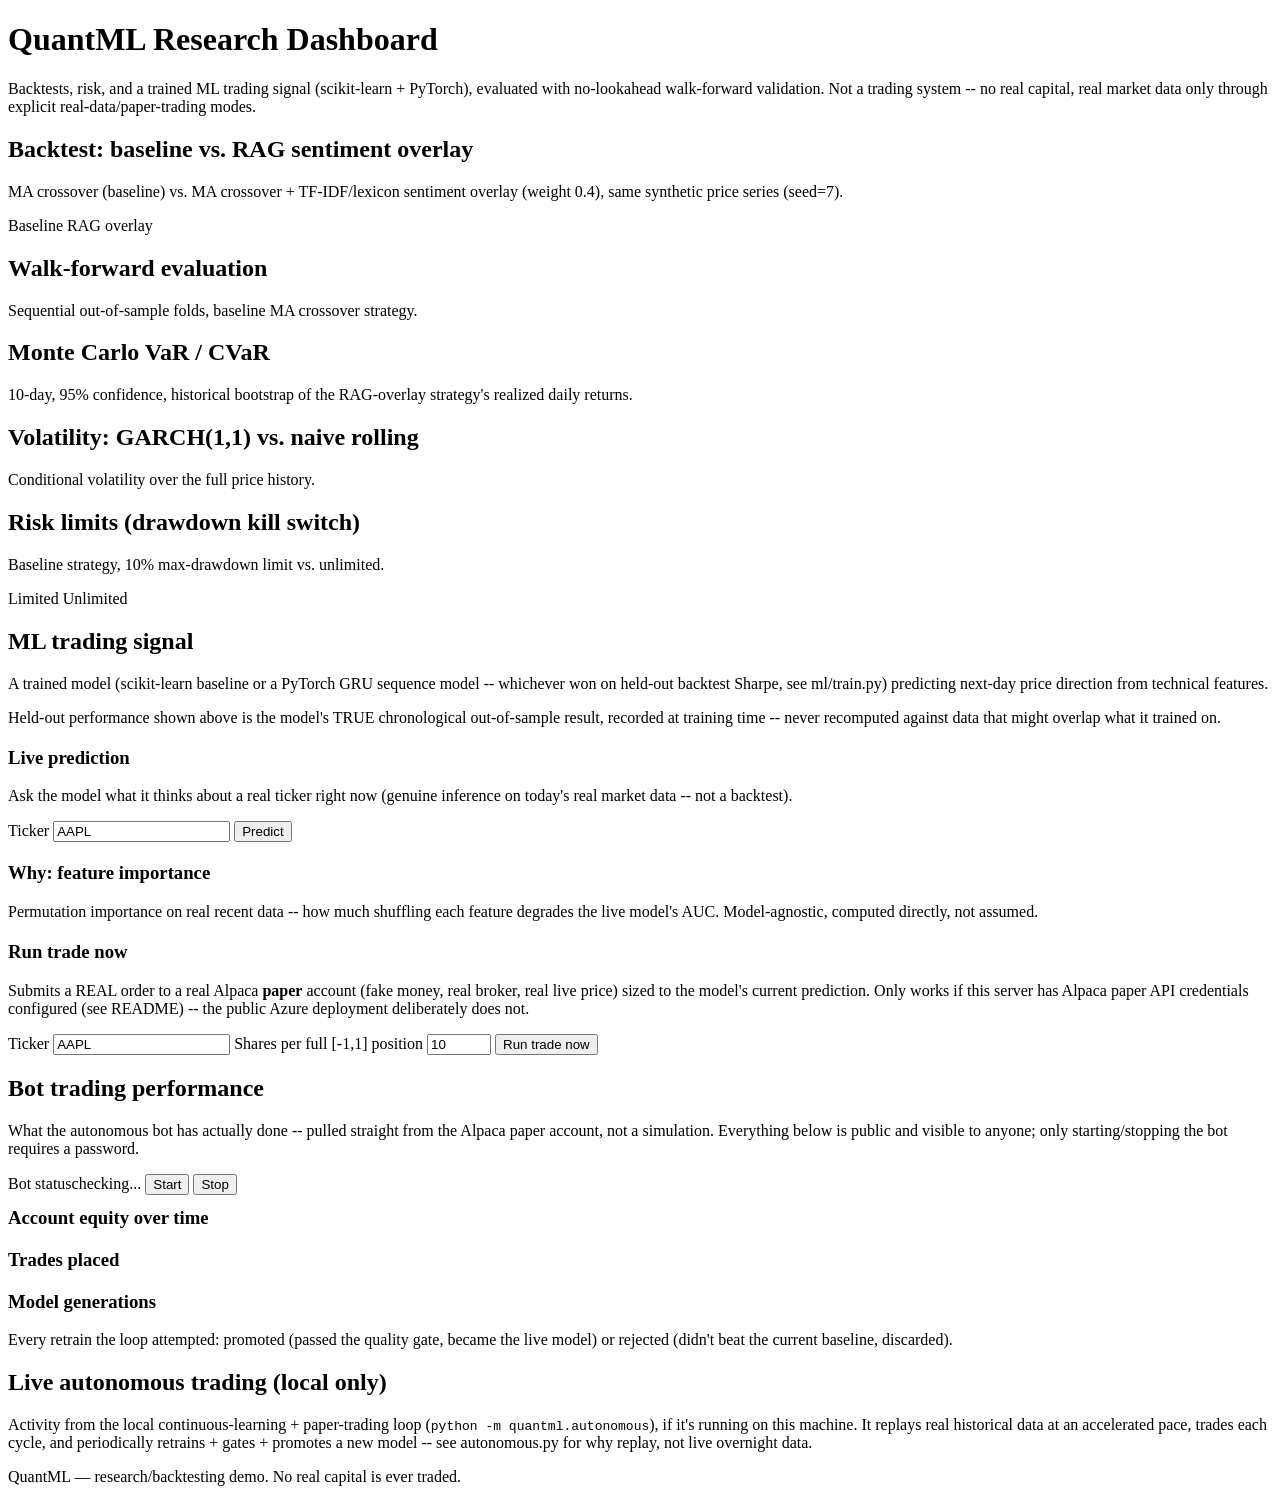
==== python/quantml/web/static/index.html @ da44633f "Add password-gated bot control + a real Azure trader deployment Auth (HTTP Basic, DASHBOARD_USERNAME" ====
<!doctype html>
<html lang="en">
<head>
  <meta charset="utf-8" />
  <meta name="viewport" content="width=device-width, initial-scale=1" />
  <title>QuantML Dashboard</title>
  <link rel="stylesheet" href="/static/style.css" />
</head>
<body>
  <header>
    <h1>QuantML Research Dashboard</h1>
    <p>Backtests, risk, and a trained ML trading signal (scikit-learn + PyTorch), evaluated with no-lookahead walk-forward validation. Not a trading system -- no real capital, real market data only through explicit real-data/paper-trading modes.</p>
  </header>

  <main>
    <section class="panel" id="panel-backtest">
      <h2>Backtest: baseline vs. RAG sentiment overlay</h2>
      <p class="sub">MA crossover (baseline) vs. MA crossover + TF-IDF/lexicon sentiment overlay (weight 0.4), same synthetic price series (seed=7).</p>
      <div class="legend">
        <span><i class="swatch" style="background:var(--accent)"></i>Baseline</span>
        <span><i class="swatch" style="background:var(--accent2)"></i>RAG overlay</span>
      </div>
      <div class="chart-wrap" id="backtest-chart"></div>
      <div id="backtest-stats-baseline" class="stat-row"></div>
      <div id="backtest-stats-overlay" class="stat-row"></div>
    </section>

    <section class="panel" id="panel-walkforward">
      <h2>Walk-forward evaluation</h2>
      <p class="sub">Sequential out-of-sample folds, baseline MA crossover strategy.</p>
      <div class="chart-wrap" id="wf-chart"></div>
      <div id="wf-stats" class="stat-row"></div>
    </section>

    <section class="panel" id="panel-var">
      <h2>Monte Carlo VaR / CVaR</h2>
      <p class="sub">10-day, 95% confidence, historical bootstrap of the RAG-overlay strategy's realized daily returns.</p>
      <div id="var-stats" class="stat-row"></div>
    </section>

    <section class="panel" id="panel-vol">
      <h2>Volatility: GARCH(1,1) vs. naive rolling</h2>
      <p class="sub">Conditional volatility over the full price history.</p>
      <div class="chart-wrap" id="vol-chart"></div>
      <div id="vol-stats" class="stat-row"></div>
    </section>

    <section class="panel" id="panel-risklimits">
      <h2>Risk limits (drawdown kill switch)</h2>
      <p class="sub">Baseline strategy, 10% max-drawdown limit vs. unlimited.</p>
      <div class="legend">
        <span><i class="swatch" style="background:var(--accent)"></i>Limited</span>
        <span><i class="swatch" style="background:var(--accent2)"></i>Unlimited</span>
      </div>
      <div class="chart-wrap" id="risk-chart"></div>
      <p class="note" id="risk-note"></p>
    </section>

    <section class="panel" id="panel-ml">
      <h2>ML trading signal</h2>
      <p class="sub">A trained model (scikit-learn baseline or a PyTorch GRU sequence model -- whichever won on held-out backtest Sharpe, see ml/train.py) predicting next-day price direction from technical features.</p>
      <div id="ml-meta" class="stat-row"></div>
      <div id="ml-stats" class="stat-row"></div>
      <p class="note">Held-out performance shown above is the model's TRUE chronological out-of-sample result, recorded at training time -- never recomputed against data that might overlap what it trained on.</p>

      <h3 style="margin-top:20px">Live prediction</h3>
      <p class="sub">Ask the model what it thinks about a real ticker right now (genuine inference on today's real market data -- not a backtest).</p>
      <form class="ml-form" id="ml-form">
        <label>Ticker
          <input type="text" id="ml-ticker" value="AAPL" required />
        </label>
        <button type="submit">Predict</button>
      </form>
      <div id="ml-predict-result" class="stat-row"></div>

      <h3 style="margin-top:20px">Why: feature importance</h3>
      <p class="sub">Permutation importance on real recent data -- how much shuffling each feature degrades the live model's AUC. Model-agnostic, computed directly, not assumed.</p>
      <div class="chart-wrap" id="explain-chart"></div>

      <h3 style="margin-top:20px">Run trade now</h3>
      <p class="sub">Submits a REAL order to a real Alpaca <strong>paper</strong> account (fake money, real broker, real live price) sized to the model's current prediction. Only works if this server has Alpaca paper API credentials configured (see README) -- the public Azure deployment deliberately does not.</p>
      <form class="ml-form" id="trade-form">
        <label>Ticker
          <input type="text" id="trade-ticker" value="AAPL" required />
        </label>
        <label>Shares per full [-1,1] position
          <input type="number" id="trade-qty" value="10" min="1" max="1000" />
        </label>
        <button type="submit">Run trade now</button>
      </form>
      <div id="trade-result" class="stat-row"></div>
    </section>

    <section class="panel" id="panel-bot-performance">
      <h2>Bot trading performance</h2>
      <p class="sub">What the autonomous bot has actually done -- pulled straight from the Alpaca paper account, not a simulation. Everything below is public and visible to anyone; only starting/stopping the bot requires a password.</p>

      <div class="stat-row" id="bot-control">
        <span id="bot-status-tile" class="stat-tile"><span class="label">Bot status</span><span class="value">checking...</span></span>
        <button id="bot-start-btn" type="button">Start</button>
        <button id="bot-stop-btn" type="button" class="secondary">Stop</button>
      </div>
      <div id="bot-control-note" class="note"></div>

      <h3 style="margin-top:12px">Account equity over time</h3>
      <div class="chart-wrap" id="equity-chart"></div>
      <div id="equity-stats" class="stat-row"></div>

      <h3 style="margin-top:20px">Trades placed</h3>
      <div id="trades-table"></div>

      <h3 style="margin-top:20px">Model generations</h3>
      <p class="sub">Every retrain the loop attempted: promoted (passed the quality gate, became the live model) or rejected (didn't beat the current baseline, discarded).</p>
      <div id="generations-table"></div>
    </section>

    <section class="panel" id="panel-autonomous">
      <h2>Live autonomous trading (local only)</h2>
      <p class="sub">Activity from the local continuous-learning + paper-trading loop (<code>python -m quantml.autonomous</code>), if it's running on this machine. It replays real historical data at an accelerated pace, trades each cycle, and periodically retrains + gates + promotes a new model -- see autonomous.py for why replay, not live overnight data.</p>
      <div id="autonomous-activity"></div>
    </section>
  </main>

  <footer>QuantML &mdash; research/backtesting demo. No real capital is ever traded.</footer>

  <script src="/static/app.js"></script>
</body>
</html>
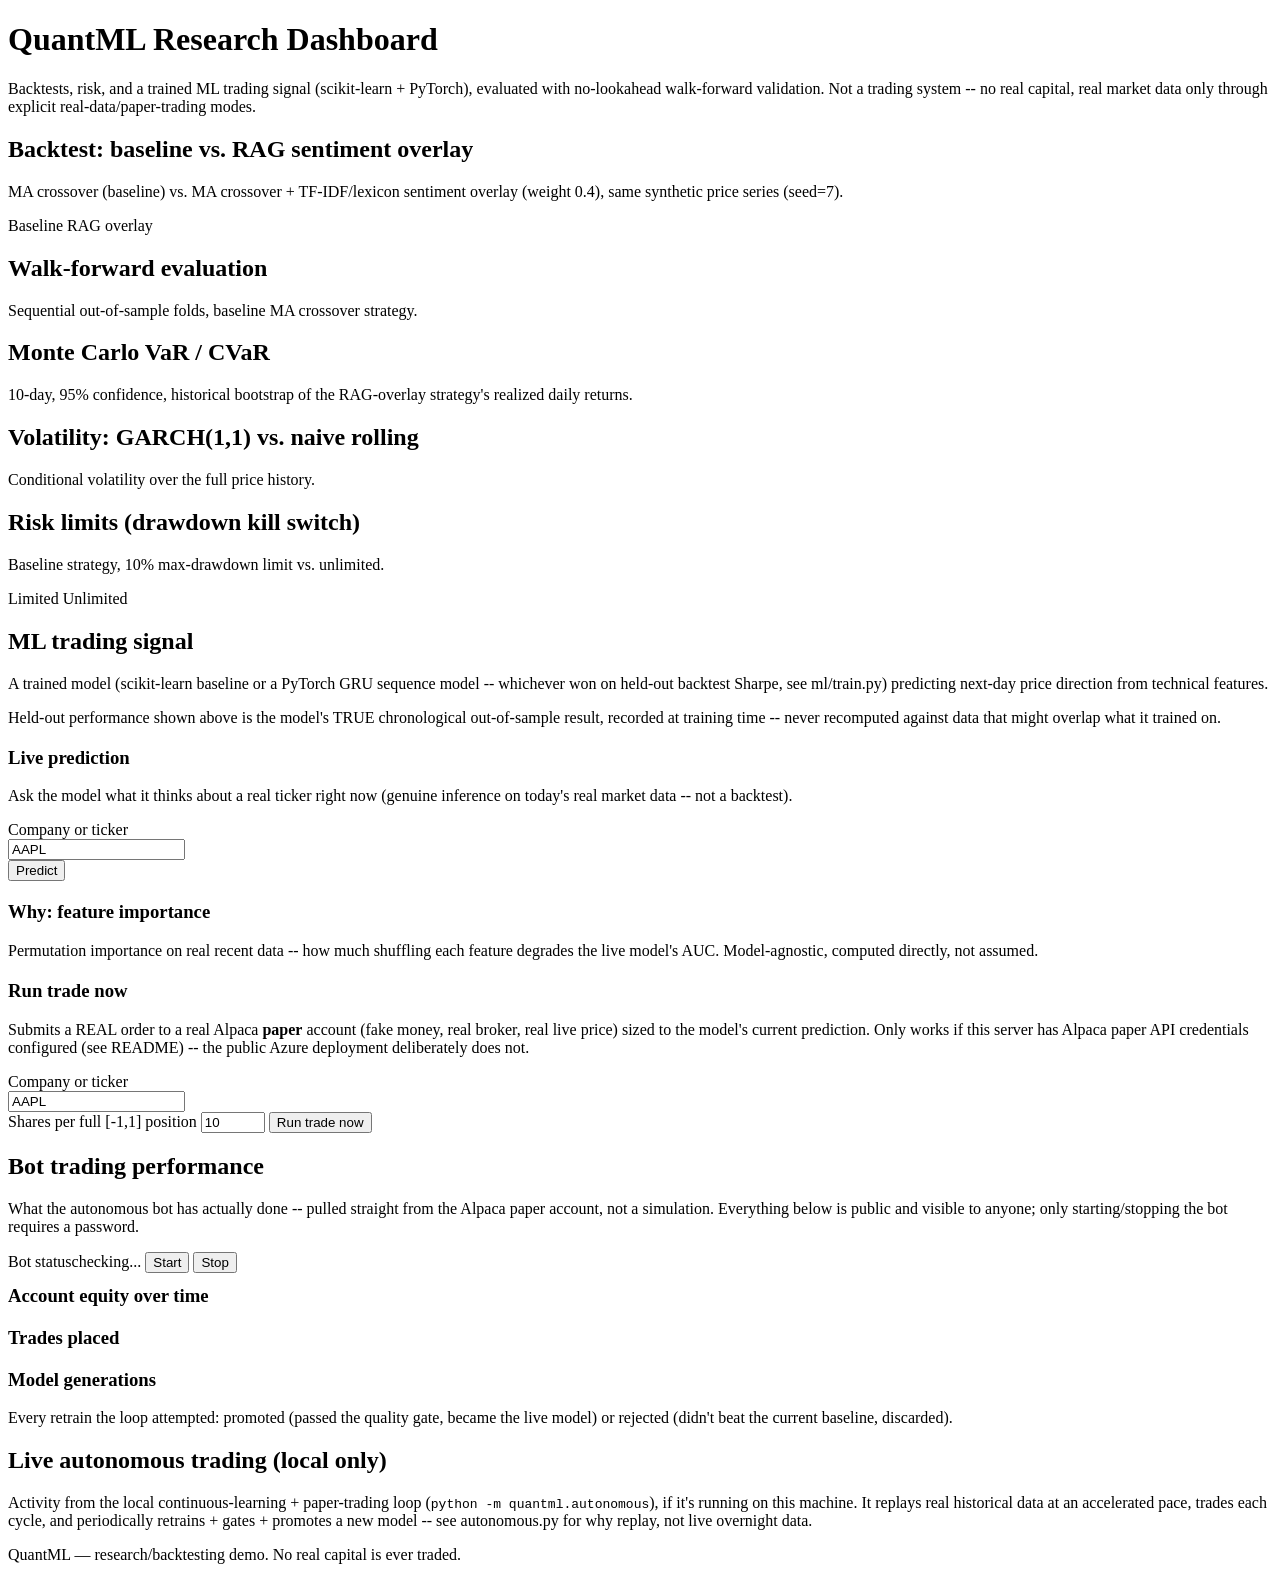
==== commit f5b62fc3: "Add company-name ticker search so users don't need to know symbols data.py::search_tickers() wraps y" ====
--- a/python/quantml/web/static/index.html
+++ b/python/quantml/web/static/index.html
@@ -66,8 +66,11 @@
       <h3 style="margin-top:20px">Live prediction</h3>
       <p class="sub">Ask the model what it thinks about a real ticker right now (genuine inference on today's real market data -- not a backtest).</p>
       <form class="ml-form" id="ml-form">
-        <label>Ticker
-          <input type="text" id="ml-ticker" value="AAPL" required />
+        <label>Company or ticker
+          <div class="ticker-autocomplete">
+            <input type="text" id="ml-ticker" value="AAPL" placeholder="e.g. Apple or AAPL" autocomplete="off" required />
+            <div class="ac-results" id="ml-ticker-results"></div>
+          </div>
         </label>
         <button type="submit">Predict</button>
       </form>
@@ -80,8 +83,11 @@
       <h3 style="margin-top:20px">Run trade now</h3>
       <p class="sub">Submits a REAL order to a real Alpaca <strong>paper</strong> account (fake money, real broker, real live price) sized to the model's current prediction. Only works if this server has Alpaca paper API credentials configured (see README) -- the public Azure deployment deliberately does not.</p>
       <form class="ml-form" id="trade-form">
-        <label>Ticker
-          <input type="text" id="trade-ticker" value="AAPL" required />
+        <label>Company or ticker
+          <div class="ticker-autocomplete">
+            <input type="text" id="trade-ticker" value="AAPL" placeholder="e.g. Apple or AAPL" autocomplete="off" required />
+            <div class="ac-results" id="trade-ticker-results"></div>
+          </div>
         </label>
         <label>Shares per full [-1,1] position
           <input type="number" id="trade-qty" value="10" min="1" max="1000" />
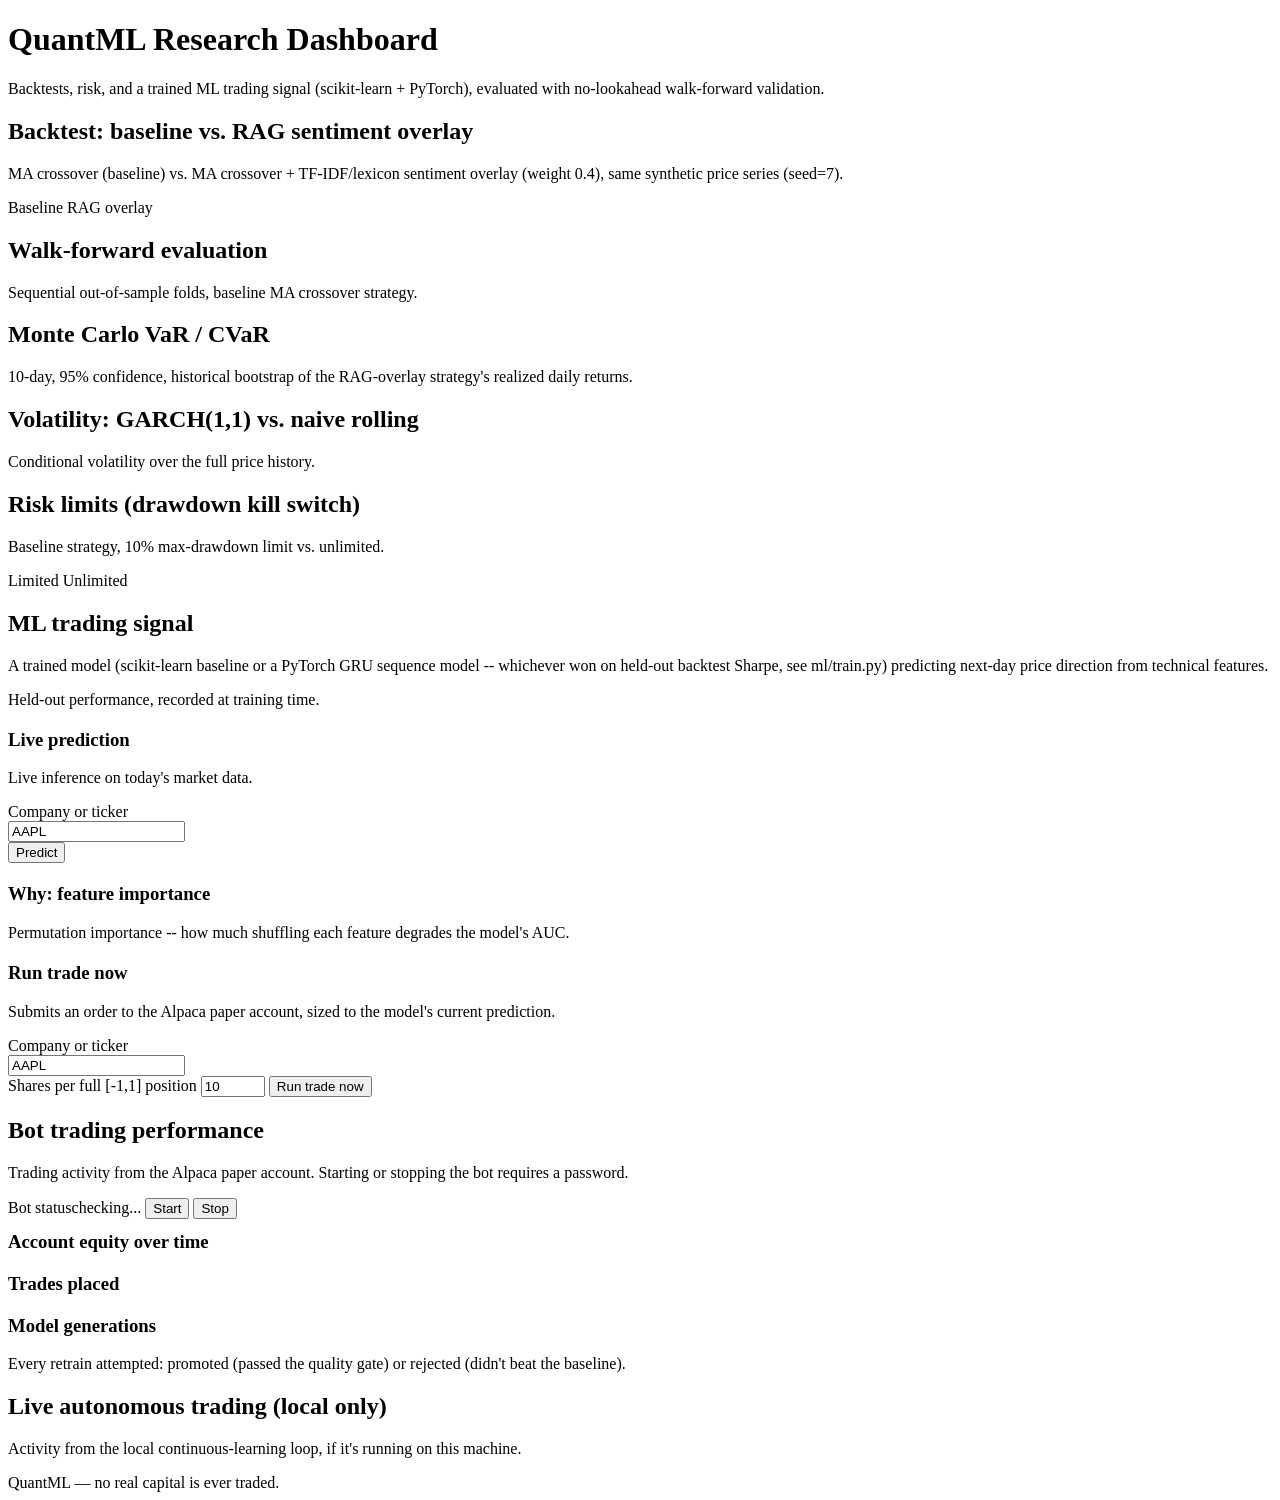
==== commit ee4c3fd9: "Dashboard copy: cut disclaimer/explainer language Removed "Not a trading system", "REAL"/"genuine"/"" ====
--- a/python/quantml/web/static/index.html
+++ b/python/quantml/web/static/index.html
@@ -9,7 +9,7 @@
 <body>
   <header>
     <h1>QuantML Research Dashboard</h1>
-    <p>Backtests, risk, and a trained ML trading signal (scikit-learn + PyTorch), evaluated with no-lookahead walk-forward validation. Not a trading system -- no real capital, real market data only through explicit real-data/paper-trading modes.</p>
+    <p>Backtests, risk, and a trained ML trading signal (scikit-learn + PyTorch), evaluated with no-lookahead walk-forward validation.</p>
   </header>
 
   <main>
@@ -61,10 +61,10 @@
       <p class="sub">A trained model (scikit-learn baseline or a PyTorch GRU sequence model -- whichever won on held-out backtest Sharpe, see ml/train.py) predicting next-day price direction from technical features.</p>
       <div id="ml-meta" class="stat-row"></div>
       <div id="ml-stats" class="stat-row"></div>
-      <p class="note">Held-out performance shown above is the model's TRUE chronological out-of-sample result, recorded at training time -- never recomputed against data that might overlap what it trained on.</p>
+      <p class="note">Held-out performance, recorded at training time.</p>
 
       <h3 style="margin-top:20px">Live prediction</h3>
-      <p class="sub">Ask the model what it thinks about a real ticker right now (genuine inference on today's real market data -- not a backtest).</p>
+      <p class="sub">Live inference on today's market data.</p>
       <form class="ml-form" id="ml-form">
         <label>Company or ticker
           <div class="ticker-autocomplete">
@@ -77,11 +77,11 @@
       <div id="ml-predict-result" class="stat-row"></div>
 
       <h3 style="margin-top:20px">Why: feature importance</h3>
-      <p class="sub">Permutation importance on real recent data -- how much shuffling each feature degrades the live model's AUC. Model-agnostic, computed directly, not assumed.</p>
+      <p class="sub">Permutation importance -- how much shuffling each feature degrades the model's AUC.</p>
       <div class="chart-wrap" id="explain-chart"></div>
 
       <h3 style="margin-top:20px">Run trade now</h3>
-      <p class="sub">Submits a REAL order to a real Alpaca <strong>paper</strong> account (fake money, real broker, real live price) sized to the model's current prediction. Only works if this server has Alpaca paper API credentials configured (see README) -- the public Azure deployment deliberately does not.</p>
+      <p class="sub">Submits an order to the Alpaca paper account, sized to the model's current prediction.</p>
       <form class="ml-form" id="trade-form">
         <label>Company or ticker
           <div class="ticker-autocomplete">
@@ -99,7 +99,7 @@
 
     <section class="panel" id="panel-bot-performance">
       <h2>Bot trading performance</h2>
-      <p class="sub">What the autonomous bot has actually done -- pulled straight from the Alpaca paper account, not a simulation. Everything below is public and visible to anyone; only starting/stopping the bot requires a password.</p>
+      <p class="sub">Trading activity from the Alpaca paper account. Starting or stopping the bot requires a password.</p>
 
       <div class="stat-row" id="bot-control">
         <span id="bot-status-tile" class="stat-tile"><span class="label">Bot status</span><span class="value">checking...</span></span>
@@ -116,18 +116,18 @@
       <div id="trades-table"></div>
 
       <h3 style="margin-top:20px">Model generations</h3>
-      <p class="sub">Every retrain the loop attempted: promoted (passed the quality gate, became the live model) or rejected (didn't beat the current baseline, discarded).</p>
+      <p class="sub">Every retrain attempted: promoted (passed the quality gate) or rejected (didn't beat the baseline).</p>
       <div id="generations-table"></div>
     </section>
 
     <section class="panel" id="panel-autonomous">
       <h2>Live autonomous trading (local only)</h2>
-      <p class="sub">Activity from the local continuous-learning + paper-trading loop (<code>python -m quantml.autonomous</code>), if it's running on this machine. It replays real historical data at an accelerated pace, trades each cycle, and periodically retrains + gates + promotes a new model -- see autonomous.py for why replay, not live overnight data.</p>
+      <p class="sub">Activity from the local continuous-learning loop, if it's running on this machine.</p>
       <div id="autonomous-activity"></div>
     </section>
   </main>
 
-  <footer>QuantML &mdash; research/backtesting demo. No real capital is ever traded.</footer>
+  <footer>QuantML &mdash; no real capital is ever traded.</footer>
 
   <script src="/static/app.js"></script>
 </body>
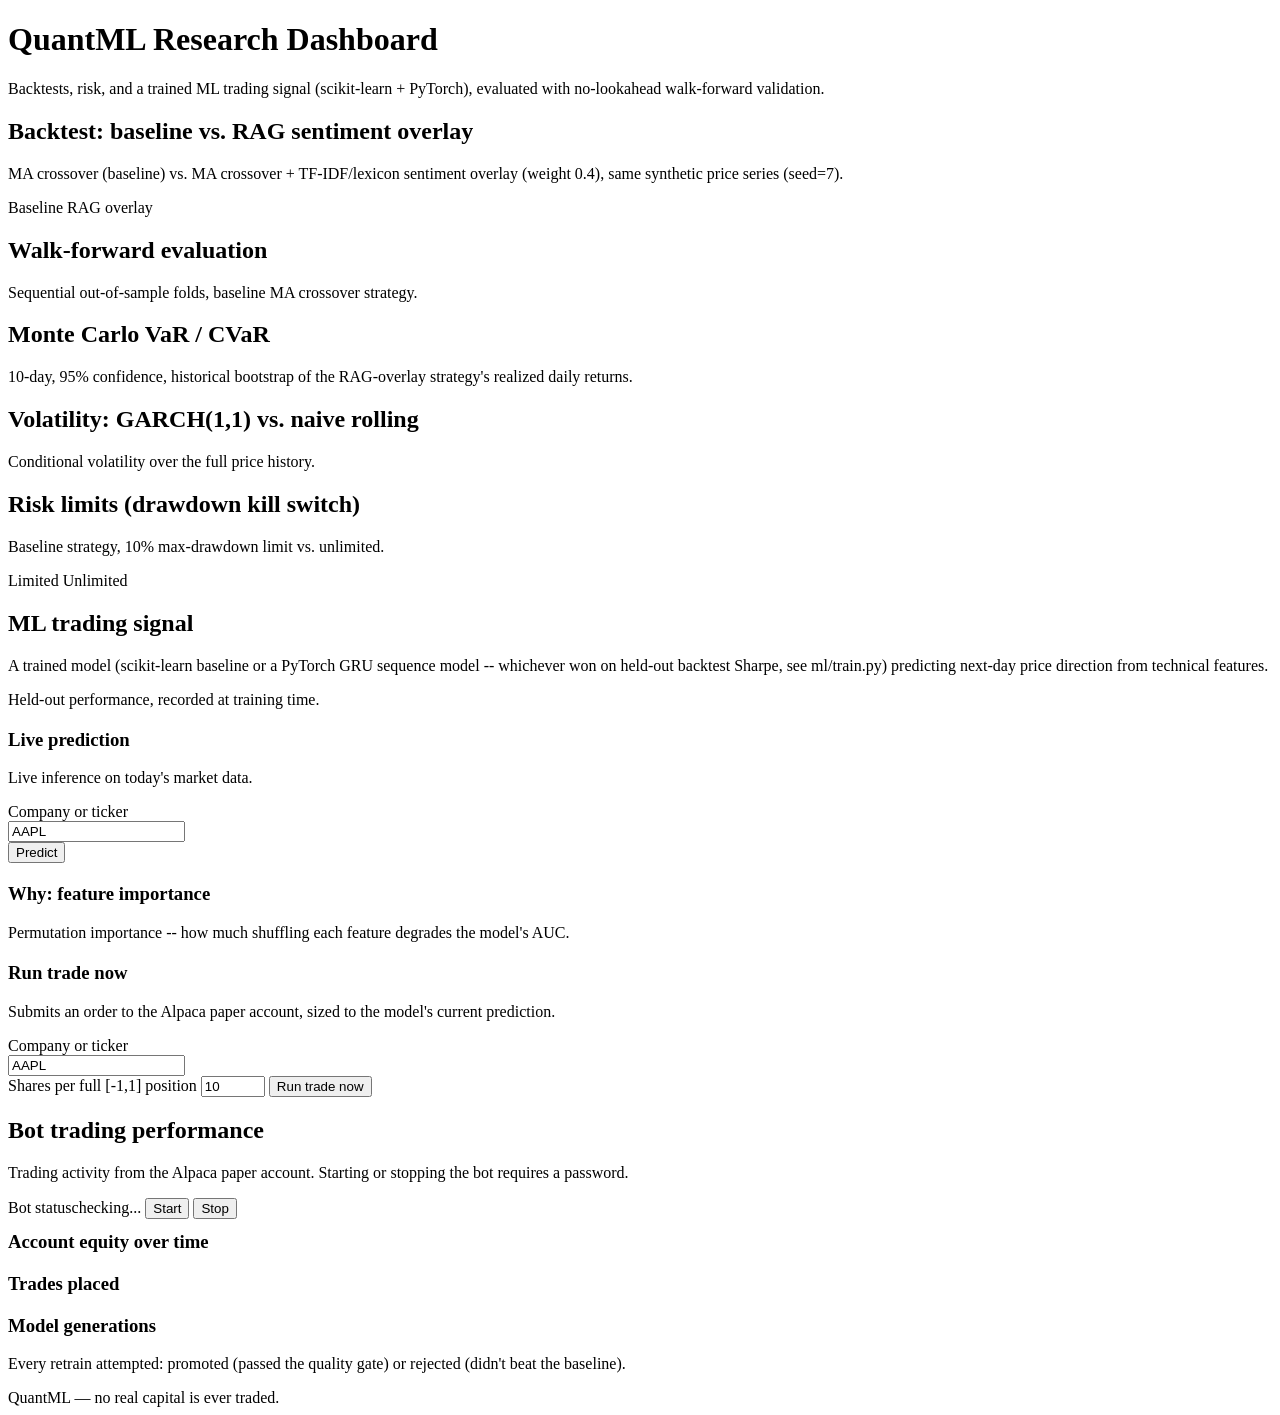
==== commit 12a00b36: "Remove redundant "Live autonomous trading (local only)" panel It read a log file local to whatever m" ====
--- a/python/quantml/web/static/index.html
+++ b/python/quantml/web/static/index.html
@@ -120,11 +120,6 @@
       <div id="generations-table"></div>
     </section>
 
-    <section class="panel" id="panel-autonomous">
-      <h2>Live autonomous trading (local only)</h2>
-      <p class="sub">Activity from the local continuous-learning loop, if it's running on this machine.</p>
-      <div id="autonomous-activity"></div>
-    </section>
   </main>
 
   <footer>QuantML &mdash; no real capital is ever traded.</footer>
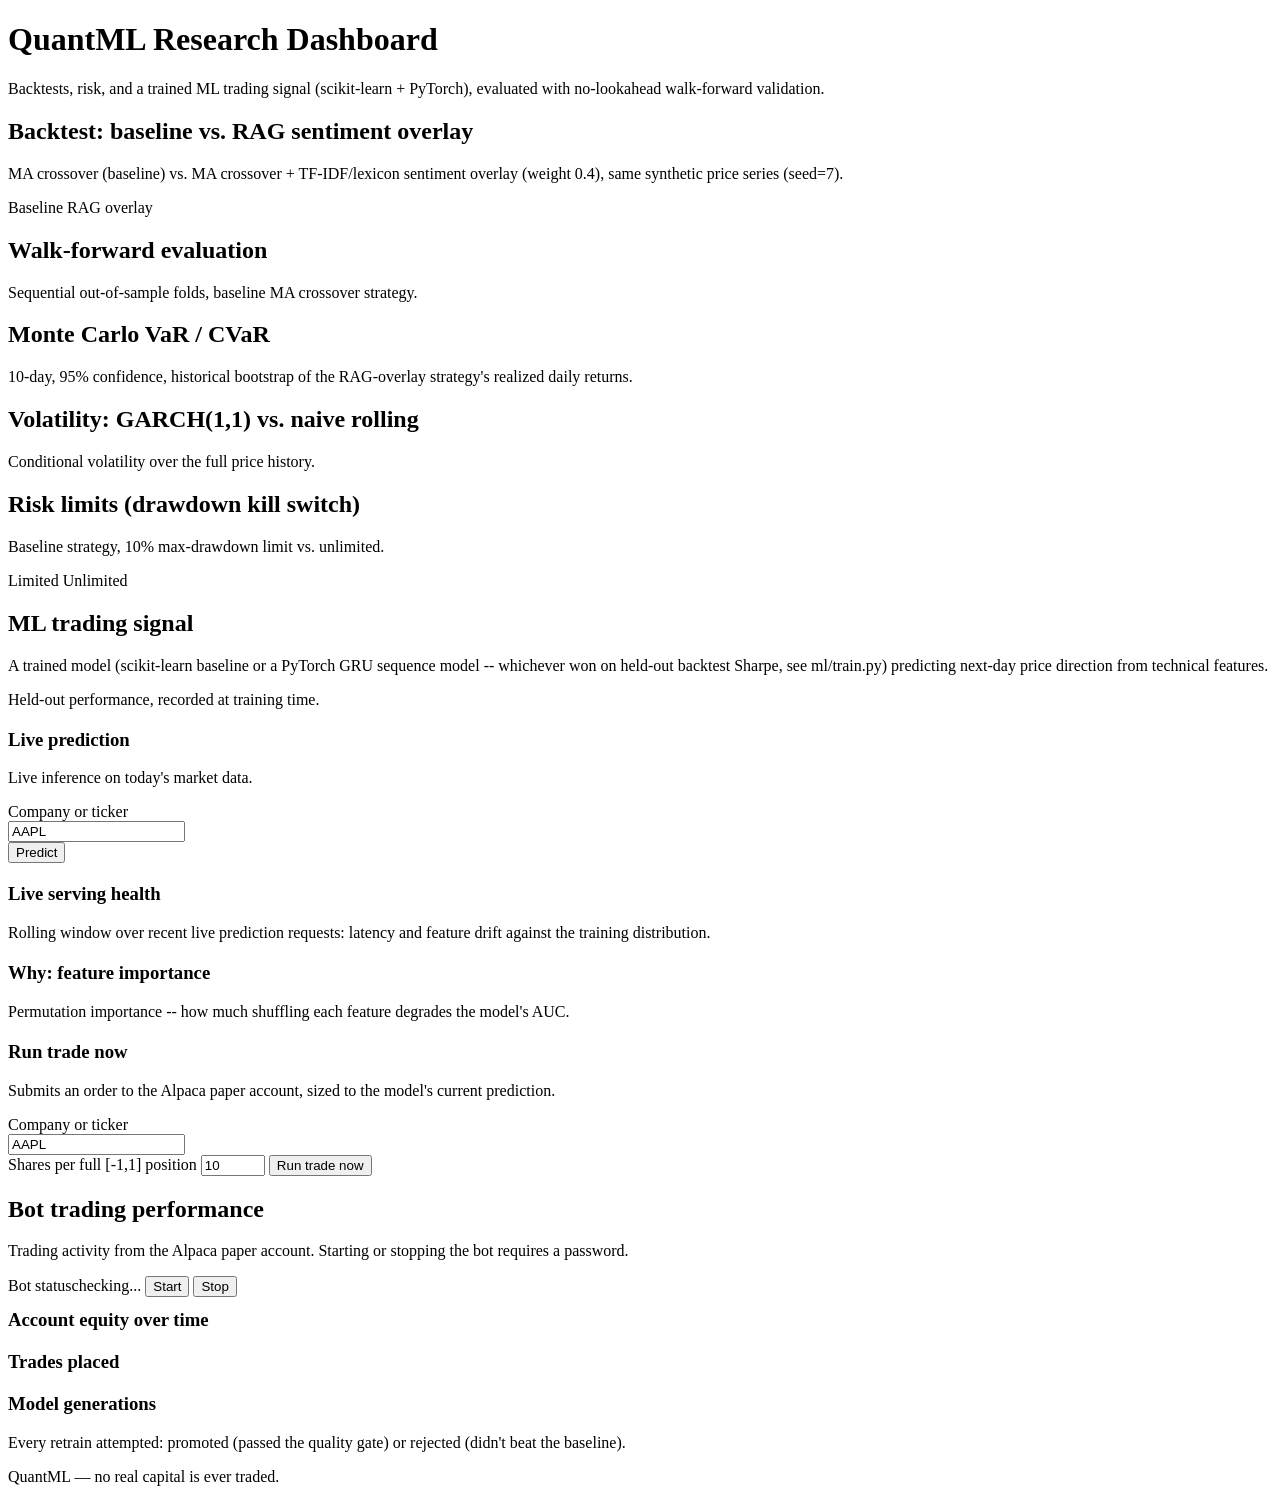
==== commit 2001b68f: "Add live serving monitoring for the ML signal endpoint GET /api/ml-signal/monitoring: rolling window" ====
--- a/python/quantml/web/static/index.html
+++ b/python/quantml/web/static/index.html
@@ -76,6 +76,10 @@
       </form>
       <div id="ml-predict-result" class="stat-row"></div>
 
+      <h3 style="margin-top:20px">Live serving health</h3>
+      <p class="sub">Rolling window over recent live prediction requests: latency and feature drift against the training distribution.</p>
+      <div id="ml-monitoring" class="stat-row"></div>
+
       <h3 style="margin-top:20px">Why: feature importance</h3>
       <p class="sub">Permutation importance -- how much shuffling each feature degrades the model's AUC.</p>
       <div class="chart-wrap" id="explain-chart"></div>
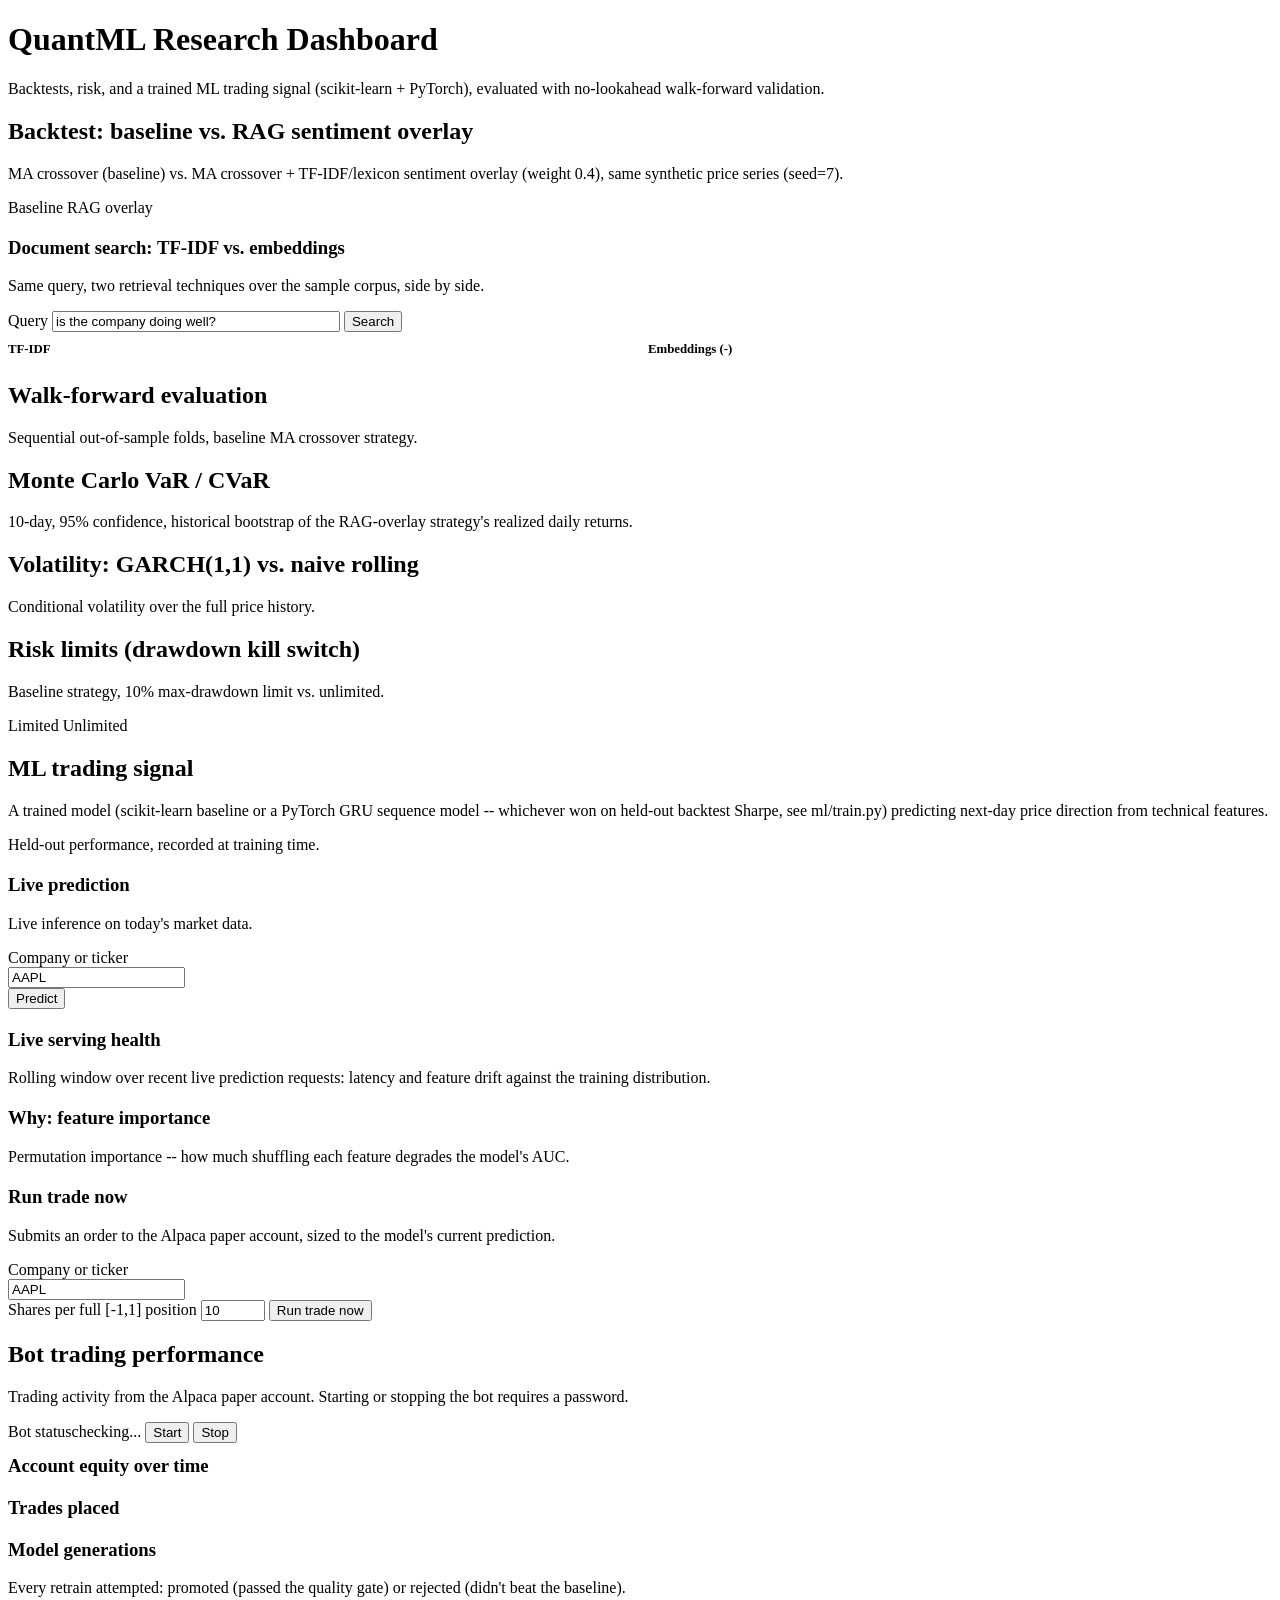
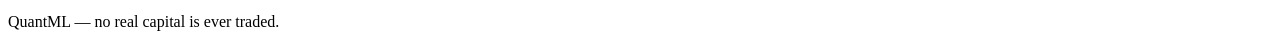
==== commit 5d7811a3: "Add embedding-based semantic retrieval alongside TF-IDF EmbeddingRetriever (rag/embeddings.py): real" ====
--- a/python/quantml/web/static/index.html
+++ b/python/quantml/web/static/index.html
@@ -23,6 +23,25 @@
       <div class="chart-wrap" id="backtest-chart"></div>
       <div id="backtest-stats-baseline" class="stat-row"></div>
       <div id="backtest-stats-overlay" class="stat-row"></div>
+
+      <h3 style="margin-top:20px">Document search: TF-IDF vs. embeddings</h3>
+      <p class="sub">Same query, two retrieval techniques over the sample corpus, side by side.</p>
+      <form class="ml-form" id="rag-search-form">
+        <label>Query
+          <input type="text" id="rag-search-query" value="is the company doing well?" style="width:280px; text-transform:none;" />
+        </label>
+        <button type="submit">Search</button>
+      </form>
+      <div style="display:grid; grid-template-columns:1fr 1fr; gap:1rem; margin-top:0.6rem;">
+        <div>
+          <h4 style="margin:0 0 0.3rem; font-size:0.8rem; color:var(--muted);">TF-IDF</h4>
+          <div id="rag-search-tfidf"></div>
+        </div>
+        <div>
+          <h4 style="margin:0 0 0.3rem; font-size:0.8rem; color:var(--muted);">Embeddings (<span id="rag-search-backend">-</span>)</h4>
+          <div id="rag-search-embedding"></div>
+        </div>
+      </div>
     </section>
 
     <section class="panel" id="panel-walkforward">
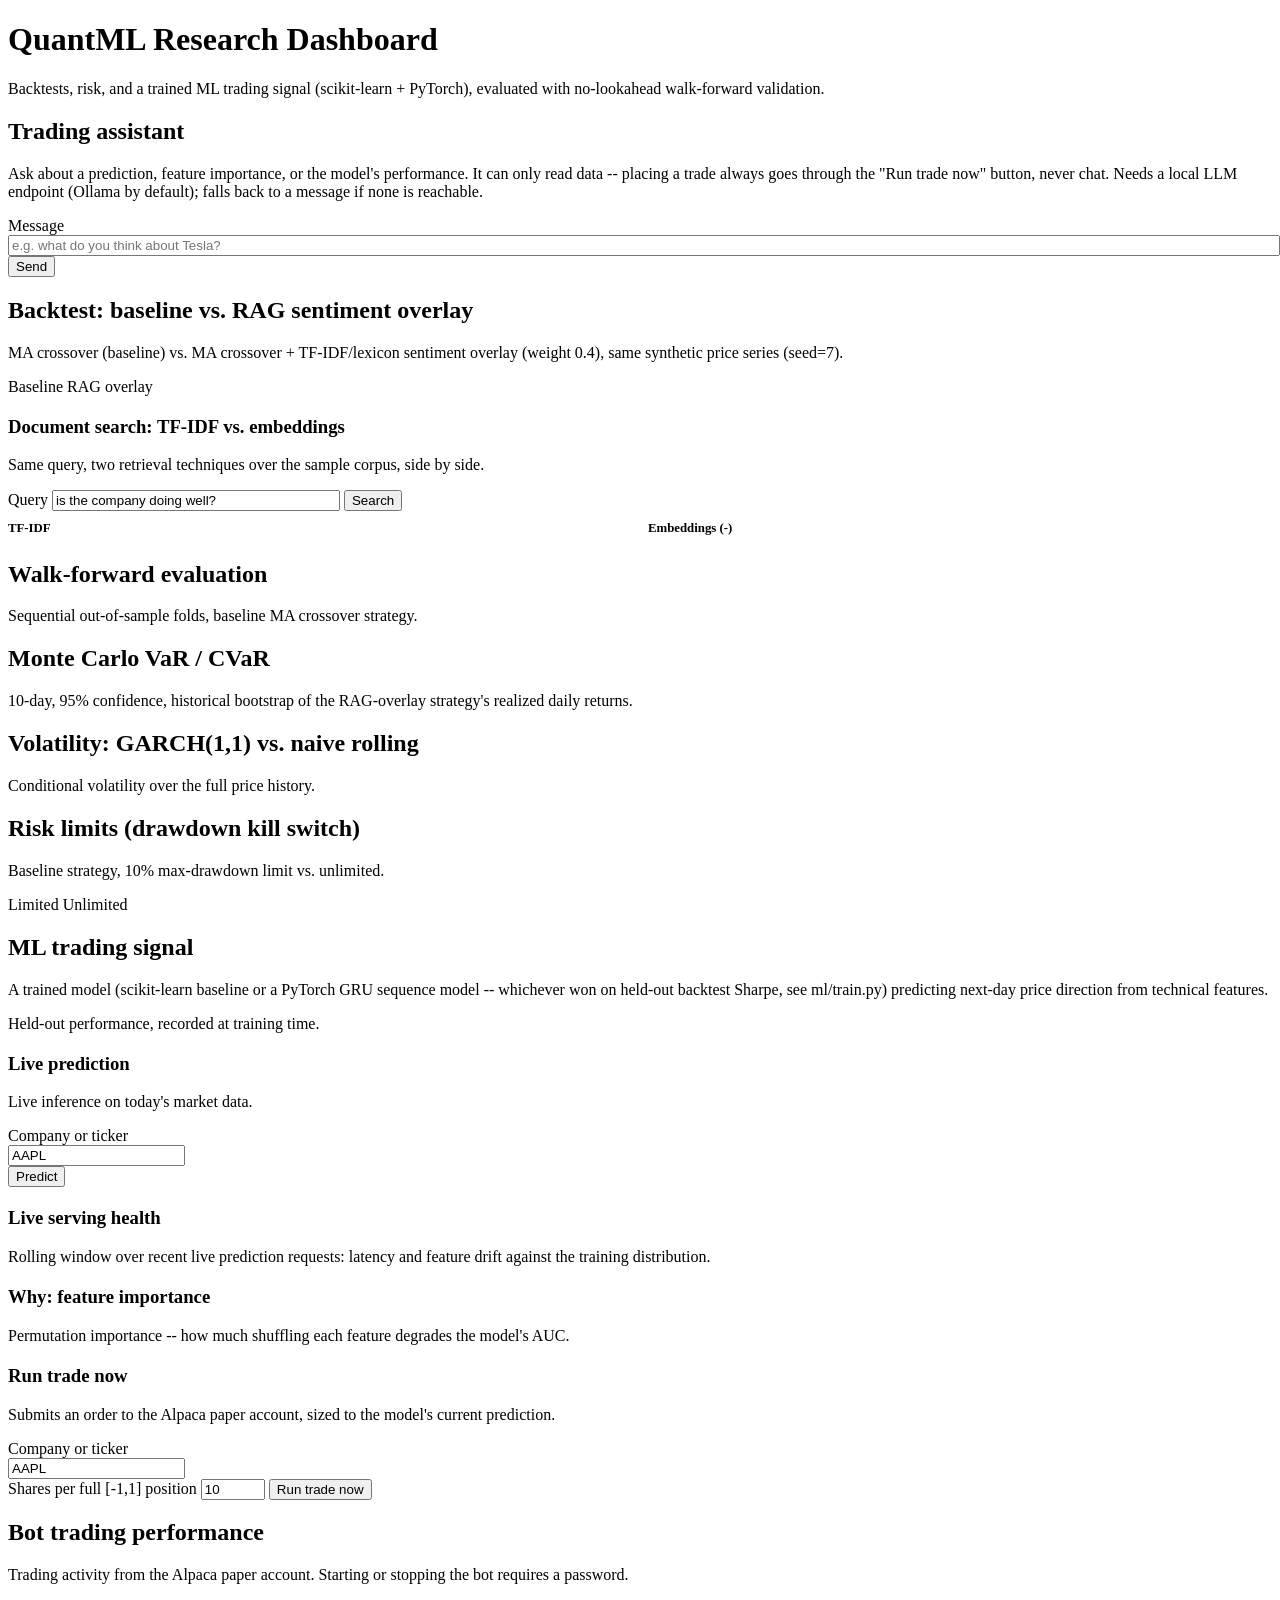
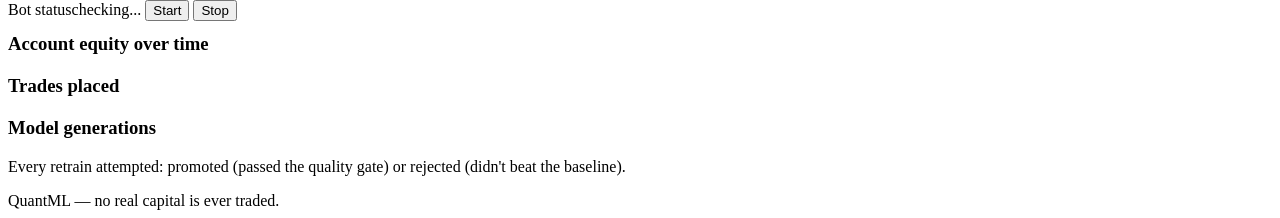
==== commit 1db93ef8: "Add a multi-turn trading assistant agent Same "LLM proposes, code disposes" architecture TenantIQ's " ====
--- a/python/quantml/web/static/index.html
+++ b/python/quantml/web/static/index.html
@@ -13,6 +13,18 @@
   </header>
 
   <main>
+    <section class="panel" id="panel-agent">
+      <h2>Trading assistant</h2>
+      <p class="sub">Ask about a prediction, feature importance, or the model's performance. It can only read data -- placing a trade always goes through the "Run trade now" button, never chat. Needs a local LLM endpoint (Ollama by default); falls back to a message if none is reachable.</p>
+      <div id="agent-messages" class="agent-messages"></div>
+      <form class="ml-form" id="agent-form">
+        <label style="flex:1">Message
+          <input type="text" id="agent-input" placeholder="e.g. what do you think about Tesla?" style="width:100%; text-transform:none;" autocomplete="off" />
+        </label>
+        <button type="submit">Send</button>
+      </form>
+    </section>
+
     <section class="panel" id="panel-backtest">
       <h2>Backtest: baseline vs. RAG sentiment overlay</h2>
       <p class="sub">MA crossover (baseline) vs. MA crossover + TF-IDF/lexicon sentiment overlay (weight 0.4), same synthetic price series (seed=7).</p>
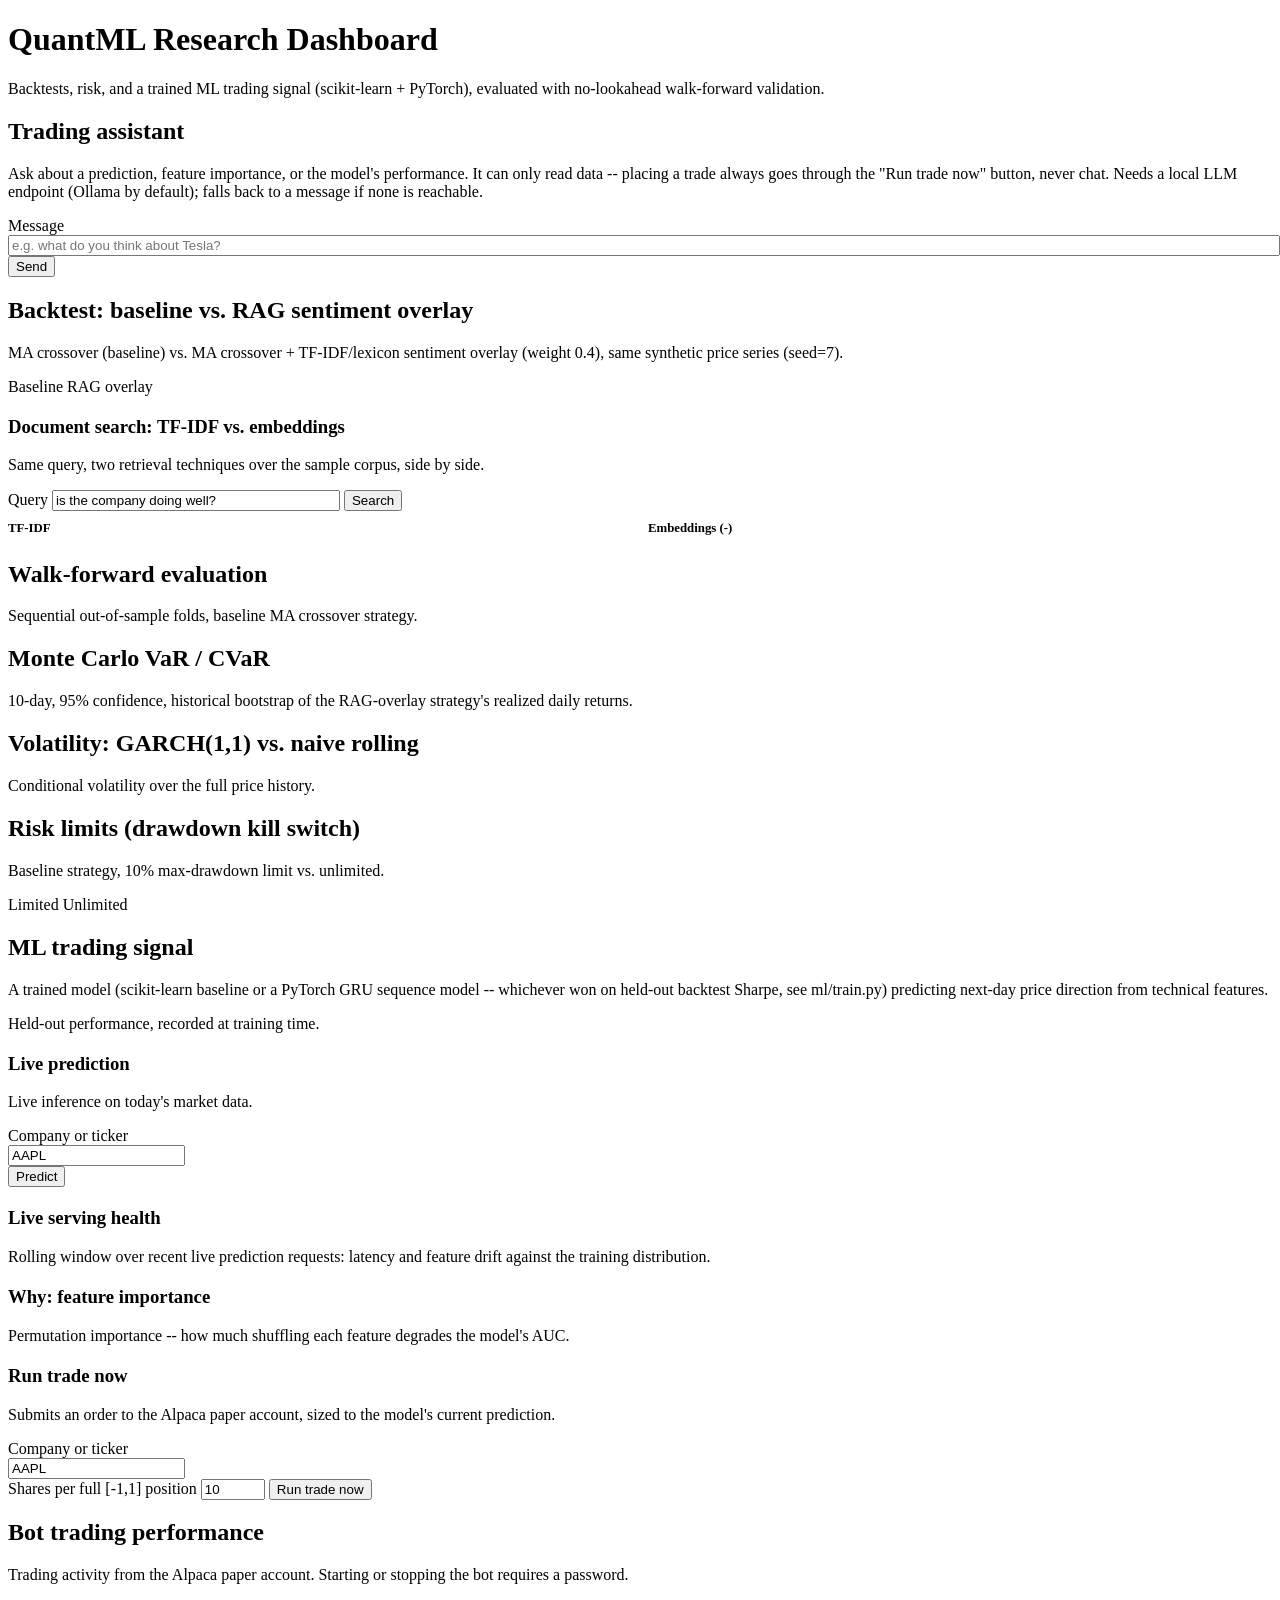
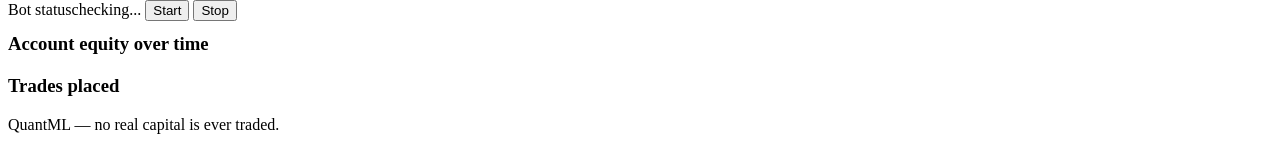
==== commit 3058db50: "Fix autonomous loop to trade on real data instead of historical replay The old loop replayed histori" ====
--- a/python/quantml/web/static/index.html
+++ b/python/quantml/web/static/index.html
@@ -149,10 +149,6 @@
 
       <h3 style="margin-top:20px">Trades placed</h3>
       <div id="trades-table"></div>
-
-      <h3 style="margin-top:20px">Model generations</h3>
-      <p class="sub">Every retrain attempted: promoted (passed the quality gate) or rejected (didn't beat the baseline).</p>
-      <div id="generations-table"></div>
     </section>
 
   </main>
